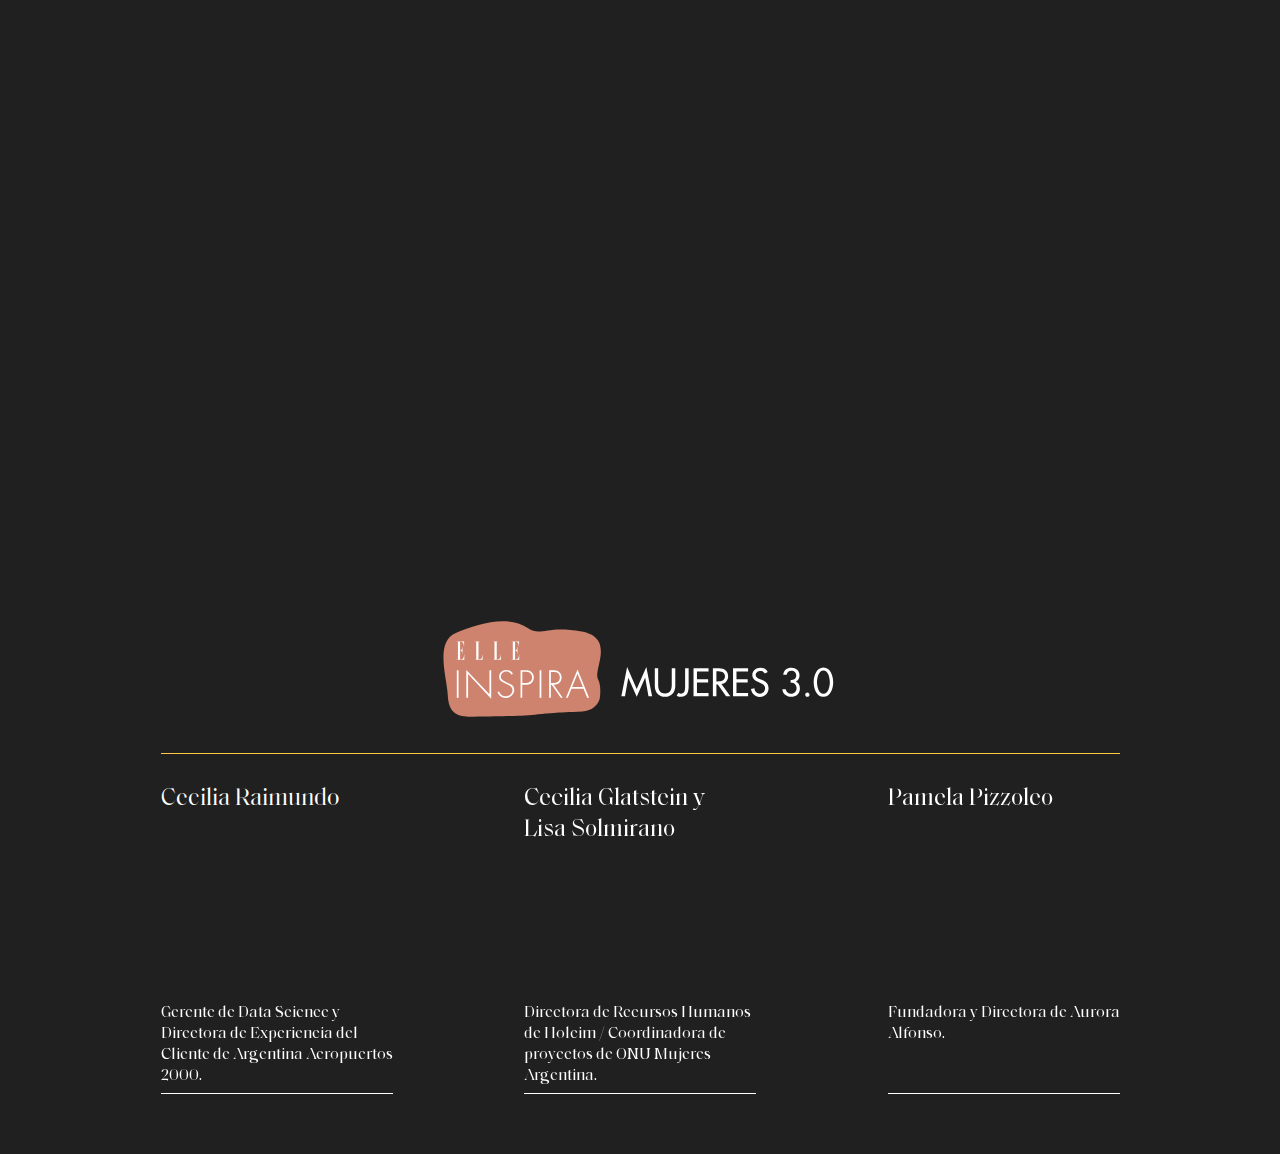
==== index.html @ 0107b200 "Add files via upload" ====
<!DOCTYPE html>
<html lang="en">
    <head>
        <meta charset="UTF-8">
        <meta http-equiv="X-UA-Compatible" content="IE=edge">
        <meta name="viewport" content="width=device-width, initial-scale=1.0">
        <link rel="stylesheet" href="style.css">
        <title></title>
    </head>

    <body>
        <section id="moduloVideo">
            <div class="cont-modulo">

                <div class="cont-video-jumbo modelo-desktop">
                    <iframe src="https://www.youtube.com/embed/0T-62AN6V2c" frameborder="0" scrolling="no" ></iframe>
                </div>

                <div class="cont-video-jumbo modelo-mobile">
                    <iframe src="https://www.youtube.com/embed/0T-62AN6V2c" frameborder="0" scrolling="no" ></iframe>
                </div>

                <div class="texto-jumbo">
                    <img class="logo-elle" src="img/logo_inspira.svg" alt="Logo Elle Inspira">
                </div>

                <div class="cont-charla-video">

                    <div class="charla-video">
                        <div class="cont-nombre">

                            <h5>Cecilia Raimundo</h5>
                        
                        </div>

                            <iframe id="modeloCapsula" src="https://www.youtube.com/embed/t0L3g4Hi4Vg" frameborder="0"  scrolling="no" allow="accelerometer; autoplay; clipboard-write; encrypted-media; gyroscope; picture-in-picture; web-share" allowfullscreen="" ></iframe>
                        <div class="cont-detalle">
                            <p>Gerente de Data Science y Directora de Experiencia del Cliente de Argentina Aeropuertos 2000.</p>
                        </div>
                    </div>

                    <div class="charla-video">
                        <div class="cont-nombre">
                            <h5>Cecilia Glatstein y <br> Lisa Solmirano</h5>
                        </div>
                        
                        <iframe id="modeloCapsula" src="https://www.youtube.com/embed/zRc1JGCnW1o" frameborder="0"  scrolling="no" allow="accelerometer; autoplay; clipboard-write; encrypted-media; gyroscope; picture-in-picture; web-share" allowfullscreen="" ></iframe>

                        <div class="cont-detalle">
                            <p>Directora de Recursos Humanos de Holcim / Coordinadora de proyectos de ONU Mujeres Argentina.</p>
                        </div>
                    </div>

                    <div class="charla-video">

                        <div class="cont-nombre">
                            <h5>Pamela Pizzoleo</h5>
                        </div>

                        <iframe id="modeloCapsula" src="https://www.youtube.com/embed/wc9T7Fb4LeM" frameborder="0"  scrolling="no" allow="accelerometer; autoplay; clipboard-write; encrypted-media; gyroscope; picture-in-picture; web-share" allowfullscreen="" ></iframe>

                        <div class="cont-detalle">
                            <p>Fundadora y Directora de Aurora Alfonso.</p>
                        </div>
                    </div>

                </div>

            </div>
        </section>
    </body>
</html>
---- style.css ----
body {
  margin: 0px;
}

@font-face {
  font-family: SaolDisplay-Regular;
  src: url(/fonts/SaolDisplay-Regular.woff);
}

body {
  margin: 0px;
  background-color: #202020;
}

section#moduloVideo {
  width: 100%;
  height: auto;
  display: -webkit-box;
  display: -ms-flexbox;
  display: flex;
  -webkit-box-pack: center;
      -ms-flex-pack: center;
          justify-content: center;
  -ms-flex-line-pack: center;
      align-content: center;
}

section#moduloVideo .cont-modulo {
  width: 975px;
  margin: auto;
  padding: 50px 8px;
  display: -webkit-box;
  display: -ms-flexbox;
  display: flex;
  -webkit-box-orient: vertical;
  -webkit-box-direction: normal;
      -ms-flex-direction: column;
          flex-direction: column;
  -webkit-box-pack: center;
      -ms-flex-pack: center;
          justify-content: center;
  -ms-flex-line-pack: center;
      align-content: center;
  -webkit-box-align: center;
      -ms-flex-align: center;
          align-items: center;
  -webkit-box-sizing: border-box;
          box-sizing: border-box;
}

section#moduloVideo .cont-modulo .cont-video-jumbo {
  width: 100%;
  height: auto;
  max-width: 975px;
  padding-top: 56.25%;
  /*Relacion 16/9 = 56.25%*/
  position: relative;
}

section#moduloVideo .cont-modulo .cont-video-jumbo iframe {
  position: absolute;
  height: 100%;
  width: 100%;
  top: 0px;
  left: 0px;
}

section#moduloVideo .cont-modulo .modelo-desktop {
  display: block;
}

section#moduloVideo .cont-modulo .modelo-mobile {
  display: none;
}

section#moduloVideo .cont-modulo .texto-jumbo {
  width: 100%;
  padding: 20px 0px;
  -webkit-box-sizing: border-box;
          box-sizing: border-box;
  border-bottom: 1px solid #FFC845;
  text-align: center;
}

section#moduloVideo .cont-modulo .texto-jumbo .logo-elle {
  width: 400px;
  height: auto;
  margin-left: auto;
  margin-right: auto;
}

section#moduloVideo .cont-modulo .texto-jumbo h1 {
  font-family: 'SaolDisplay-Regular';
  font-size: 38px;
  margin: 0px;
  color: #FFC845;
  font-weight: normal;
  text-align: center;
}

section#moduloVideo .cont-modulo .cont-charla-video {
  width: 100%;
  height: auto;
  display: -webkit-box;
  display: -ms-flexbox;
  display: flex;
  -webkit-box-orient: horizontal;
  -webkit-box-direction: normal;
      -ms-flex-direction: row;
          flex-direction: row;
  -webkit-box-pack: justify;
      -ms-flex-pack: justify;
          justify-content: space-between;
}

section#moduloVideo .cont-modulo .cont-charla-video .charla-video {
  width: 232px;
  height: auto;
  display: -webkit-box;
  display: -ms-flexbox;
  display: flex;
  -webkit-box-orient: vertical;
  -webkit-box-direction: normal;
      -ms-flex-direction: column;
          flex-direction: column;
  padding: 20px 0px 10px 0px;
}

section#moduloVideo .cont-modulo .cont-charla-video .charla-video .cont-nombre {
  width: 100%;
  height: 90px;
}

section#moduloVideo .cont-modulo .cont-charla-video .charla-video .cont-nombre h5 {
  font-family: 'SaolDisplay-Regular';
  font-size: 24px;
  margin: 10px 0px;
  color: #fff;
  font-weight: normal;
  text-align: left;
}

section#moduloVideo .cont-modulo .cont-charla-video .charla-video .cont-detalle {
  width: 100%;
  height: 100px;
  border-bottom: 1px solid #fff;
}

section#moduloVideo .cont-modulo .cont-charla-video .charla-video .cont-detalle p {
  font-family: 'SaolDisplay-Regular';
  font-size: 16px;
  margin: 10px 0px;
  color: #fff;
  font-weight: normal;
  text-align: left;
  padding: 0px 0px 10px 0px;
}

section#moduloVideo .cont-modulo .cont-charla-video .charla-video iframe#modeloCapsula {
  width: 232px;
  height: 129px;
  top: 0px;
  left: 0px;
}

@media (max-width: 1000px) {
  section#moduloVideo .cont-modulo .modelo-mobile {
    display: block;
  }
  section#moduloVideo .cont-modulo .modelo-desktop {
    display: none;
  }
  section#moduloVideo .cont-modulo .texto-jumbo h1 {
    font-size: 26px;
  }
  section#moduloVideo .cont-modulo .cont-charla-video {
    -webkit-box-orient: vertical;
    -webkit-box-direction: normal;
        -ms-flex-direction: column;
            flex-direction: column;
    -webkit-box-align: center;
        -ms-flex-align: center;
            align-items: center;
  }
  section#moduloVideo .cont-modulo .cont-charla-video .charla-video {
    width: 300px;
    padding: 10px 0px;
  }
  section#moduloVideo .cont-modulo .cont-charla-video .charla-video .cont-nombre {
    width: 100%;
    height: 500px;
  }
  section#moduloVideo .cont-modulo .cont-charla-video .charla-video .cont-nombre h5 {
    font-size: 20px;
    text-align: center;
  }
  section#moduloVideo .cont-modulo .cont-charla-video .charla-video p {
    font-size: 14px;
    text-align: center;
  }
  section#moduloVideo .cont-modulo .cont-charla-video .charla-video iframe#modeloCapsula {
    width: 300px;
    height: 169px;
  }
}
/*# sourceMappingURL=style.css.map */
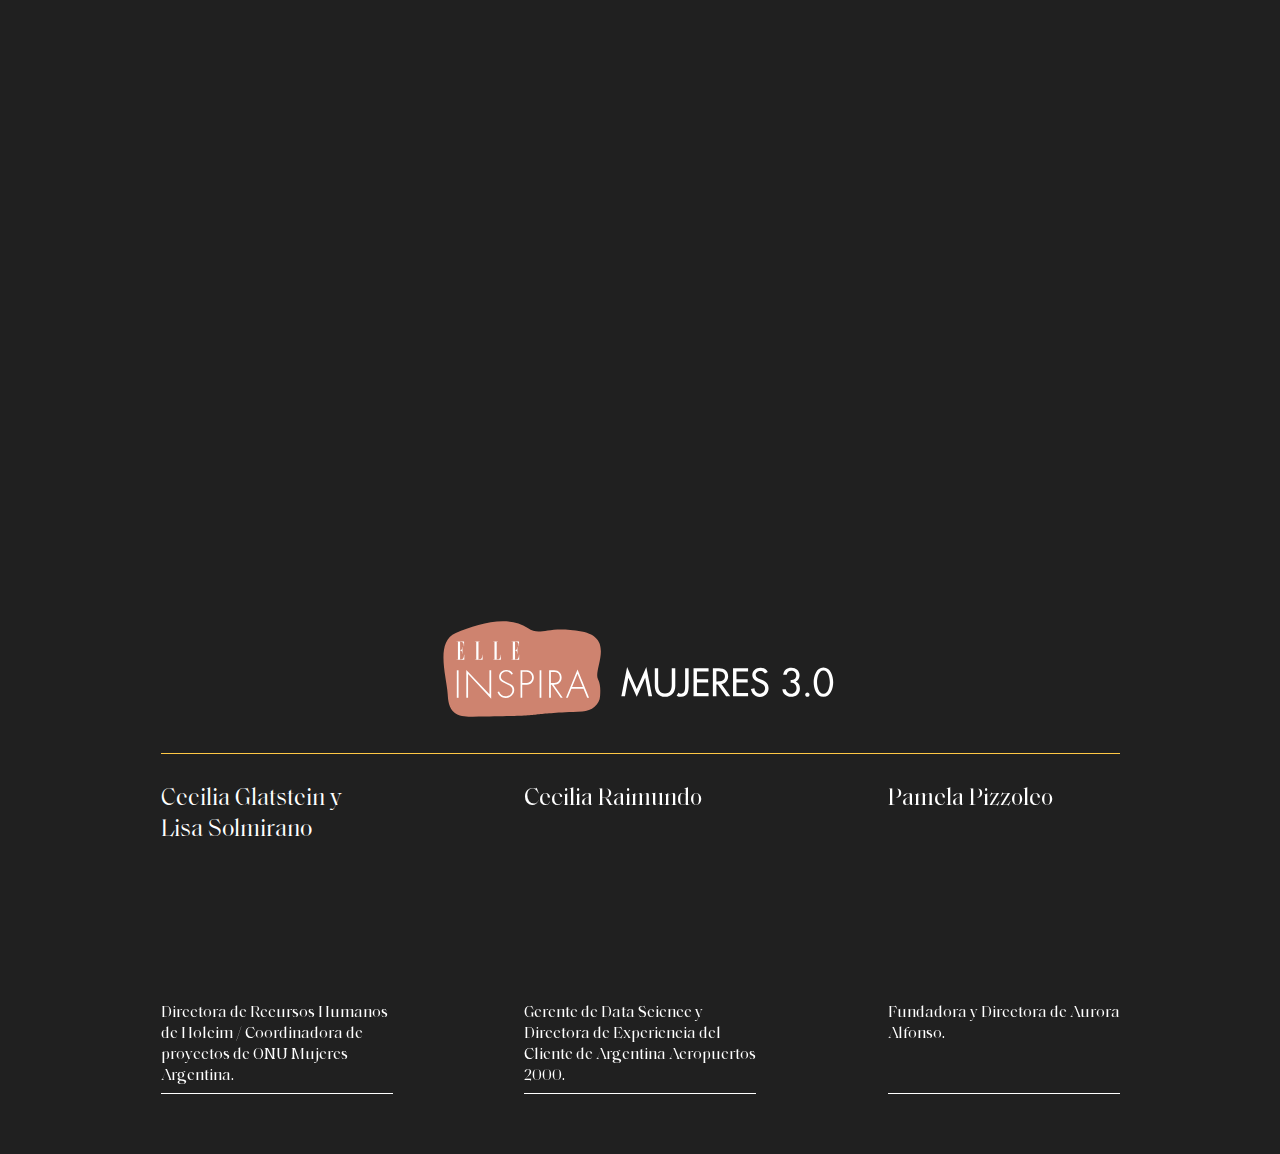
==== commit 5d4ca975: "Add files via upload" ====
--- a/index.html
+++ b/index.html
@@ -13,11 +13,11 @@
             <div class="cont-modulo">
 
                 <div class="cont-video-jumbo modelo-desktop">
-                    <iframe src="https://www.youtube.com/embed/0T-62AN6V2c" frameborder="0" scrolling="no" ></iframe>
+                    <iframe src="https://www.youtube.com/embed/o2-Px4vA7Ig" frameborder="0" scrolling="no" ></iframe>
                 </div>
 
                 <div class="cont-video-jumbo modelo-mobile">
-                    <iframe src="https://www.youtube.com/embed/0T-62AN6V2c" frameborder="0" scrolling="no" ></iframe>
+                    <iframe src="https://www.youtube.com/embed/o2-Px4vA7Ig" frameborder="0" scrolling="no" ></iframe>
                 </div>
 
                 <div class="texto-jumbo">
@@ -25,6 +25,18 @@
                 </div>
 
                 <div class="cont-charla-video">
+
+                    <div class="charla-video">
+                        <div class="cont-nombre">
+                            <h5>Cecilia Glatstein y <br> Lisa Solmirano</h5>
+                        </div>
+                        
+                        <iframe id="modeloCapsula" src="https://www.youtube.com/embed/zRc1JGCnW1o" frameborder="0"  scrolling="no" allow="accelerometer; autoplay; clipboard-write; encrypted-media; gyroscope; picture-in-picture; web-share" allowfullscreen="" ></iframe>
+
+                        <div class="cont-detalle">
+                            <p>Directora de Recursos Humanos de Holcim / Coordinadora de proyectos de ONU Mujeres Argentina.</p>
+                        </div>
+                    </div>
 
                     <div class="charla-video">
                         <div class="cont-nombre">
@@ -36,18 +48,6 @@
                             <iframe id="modeloCapsula" src="https://www.youtube.com/embed/t0L3g4Hi4Vg" frameborder="0"  scrolling="no" allow="accelerometer; autoplay; clipboard-write; encrypted-media; gyroscope; picture-in-picture; web-share" allowfullscreen="" ></iframe>
                         <div class="cont-detalle">
                             <p>Gerente de Data Science y Directora de Experiencia del Cliente de Argentina Aeropuertos 2000.</p>
-                        </div>
-                    </div>
-
-                    <div class="charla-video">
-                        <div class="cont-nombre">
-                            <h5>Cecilia Glatstein y <br> Lisa Solmirano</h5>
-                        </div>
-                        
-                        <iframe id="modeloCapsula" src="https://www.youtube.com/embed/zRc1JGCnW1o" frameborder="0"  scrolling="no" allow="accelerometer; autoplay; clipboard-write; encrypted-media; gyroscope; picture-in-picture; web-share" allowfullscreen="" ></iframe>
-
-                        <div class="cont-detalle">
-                            <p>Directora de Recursos Humanos de Holcim / Coordinadora de proyectos de ONU Mujeres Argentina.</p>
                         </div>
                     </div>
 
--- a/style.css
+++ b/style.css
@@ -170,6 +170,12 @@
   section#moduloVideo .cont-modulo .modelo-desktop {
     display: none;
   }
+  section#moduloVideo .cont-modulo .texto-jumbo .logo-elle {
+    width: 300px;
+    height: auto;
+    margin-left: auto;
+    margin-right: auto;
+  }
   section#moduloVideo .cont-modulo .texto-jumbo h1 {
     font-size: 26px;
   }
@@ -188,13 +194,13 @@
   }
   section#moduloVideo .cont-modulo .cont-charla-video .charla-video .cont-nombre {
     width: 100%;
-    height: 500px;
+    height: 90px;
   }
   section#moduloVideo .cont-modulo .cont-charla-video .charla-video .cont-nombre h5 {
     font-size: 20px;
     text-align: center;
   }
-  section#moduloVideo .cont-modulo .cont-charla-video .charla-video p {
+  section#moduloVideo .cont-modulo .cont-charla-video .charla-video .cont-detalle p {
     font-size: 14px;
     text-align: center;
   }
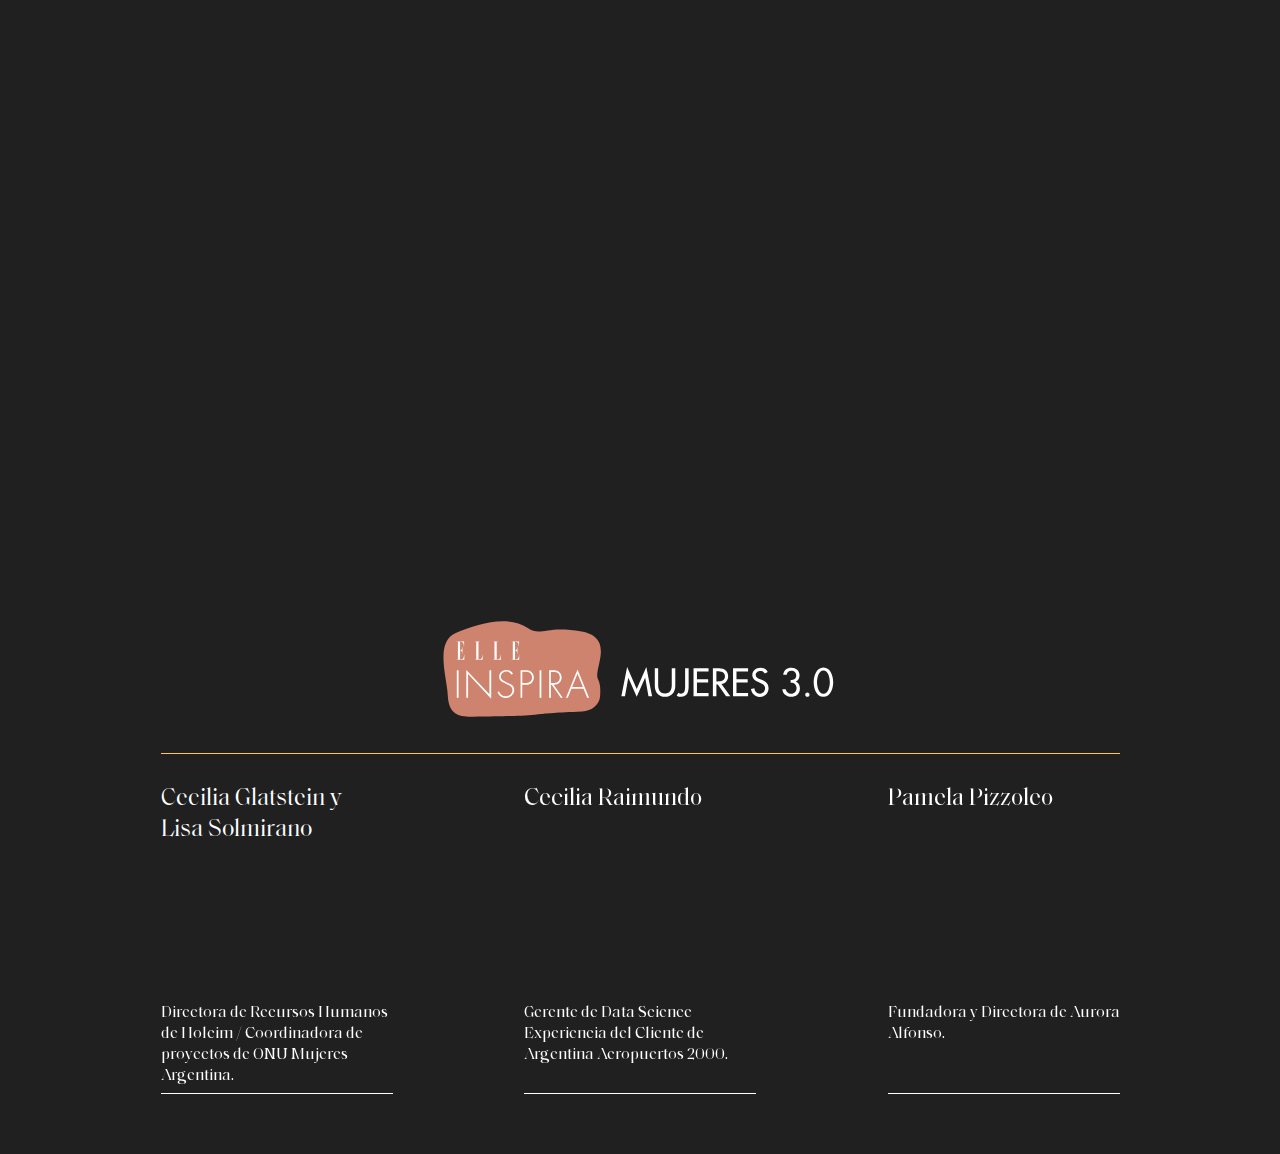
==== commit 00a3fb10: "Add files via upload" ====
--- a/index.html
+++ b/index.html
@@ -31,7 +31,7 @@
                             <h5>Cecilia Glatstein y <br> Lisa Solmirano</h5>
                         </div>
                         
-                        <iframe id="modeloCapsula" src="https://www.youtube.com/embed/zRc1JGCnW1o" frameborder="0"  scrolling="no" allow="accelerometer; autoplay; clipboard-write; encrypted-media; gyroscope; picture-in-picture; web-share" allowfullscreen="" ></iframe>
+                        <iframe id="modeloCapsula" src="https://www.youtube.com/embed/0HecNgvfLEc" frameborder="0"  scrolling="no" allow="accelerometer; autoplay; clipboard-write; encrypted-media; gyroscope; picture-in-picture; web-share" allowfullscreen="" ></iframe>
 
                         <div class="cont-detalle">
                             <p>Directora de Recursos Humanos de Holcim / Coordinadora de proyectos de ONU Mujeres Argentina.</p>
@@ -45,9 +45,10 @@
                         
                         </div>
 
-                            <iframe id="modeloCapsula" src="https://www.youtube.com/embed/t0L3g4Hi4Vg" frameborder="0"  scrolling="no" allow="accelerometer; autoplay; clipboard-write; encrypted-media; gyroscope; picture-in-picture; web-share" allowfullscreen="" ></iframe>
+                            <iframe id="modeloCapsula" src="https://www.youtube.com/embed/_lyJvBZTvnQ" frameborder="0"  scrolling="no" allow="accelerometer; autoplay; clipboard-write; encrypted-media; gyroscope; picture-in-picture; web-share" allowfullscreen="" ></iframe>
                         <div class="cont-detalle">
-                            <p>Gerente de Data Science y Directora de Experiencia del Cliente de Argentina Aeropuertos 2000.</p>
+                            <p>Gerente de Data Science<br>
+                            Experiencia del Cliente de Argentina Aeropuertos 2000.</p>
                         </div>
                     </div>
 
@@ -57,7 +58,7 @@
                             <h5>Pamela Pizzoleo</h5>
                         </div>
 
-                        <iframe id="modeloCapsula" src="https://www.youtube.com/embed/wc9T7Fb4LeM" frameborder="0"  scrolling="no" allow="accelerometer; autoplay; clipboard-write; encrypted-media; gyroscope; picture-in-picture; web-share" allowfullscreen="" ></iframe>
+                        <iframe id="modeloCapsula" src="https://www.youtube.com/embed/SX_DByr2lFQ" frameborder="0"  scrolling="no" allow="accelerometer; autoplay; clipboard-write; encrypted-media; gyroscope; picture-in-picture; web-share" allowfullscreen="" ></iframe>
 
                         <div class="cont-detalle">
                             <p>Fundadora y Directora de Aurora Alfonso.</p>
--- a/style.css
+++ b/style.css
@@ -164,6 +164,9 @@
 }
 
 @media (max-width: 1000px) {
+  section#moduloVideo .cont-modulo {
+    padding: 5px 8px;
+  }
   section#moduloVideo .cont-modulo .modelo-mobile {
     display: block;
   }
@@ -177,7 +180,7 @@
     margin-right: auto;
   }
   section#moduloVideo .cont-modulo .texto-jumbo h1 {
-    font-size: 26px;
+    font-size: 24px;
   }
   section#moduloVideo .cont-modulo .cont-charla-video {
     -webkit-box-orient: vertical;
@@ -194,15 +197,19 @@
   }
   section#moduloVideo .cont-modulo .cont-charla-video .charla-video .cont-nombre {
     width: 100%;
-    height: 90px;
+    height: 60px;
   }
   section#moduloVideo .cont-modulo .cont-charla-video .charla-video .cont-nombre h5 {
-    font-size: 20px;
+    font-size: 18px;
     text-align: center;
   }
+  section#moduloVideo .cont-modulo .cont-charla-video .charla-video .cont-detalle {
+    height: 60px;
+  }
   section#moduloVideo .cont-modulo .cont-charla-video .charla-video .cont-detalle p {
-    font-size: 14px;
+    font-size: 13px;
     text-align: center;
+    margin: 5px 0px;
   }
   section#moduloVideo .cont-modulo .cont-charla-video .charla-video iframe#modeloCapsula {
     width: 300px;
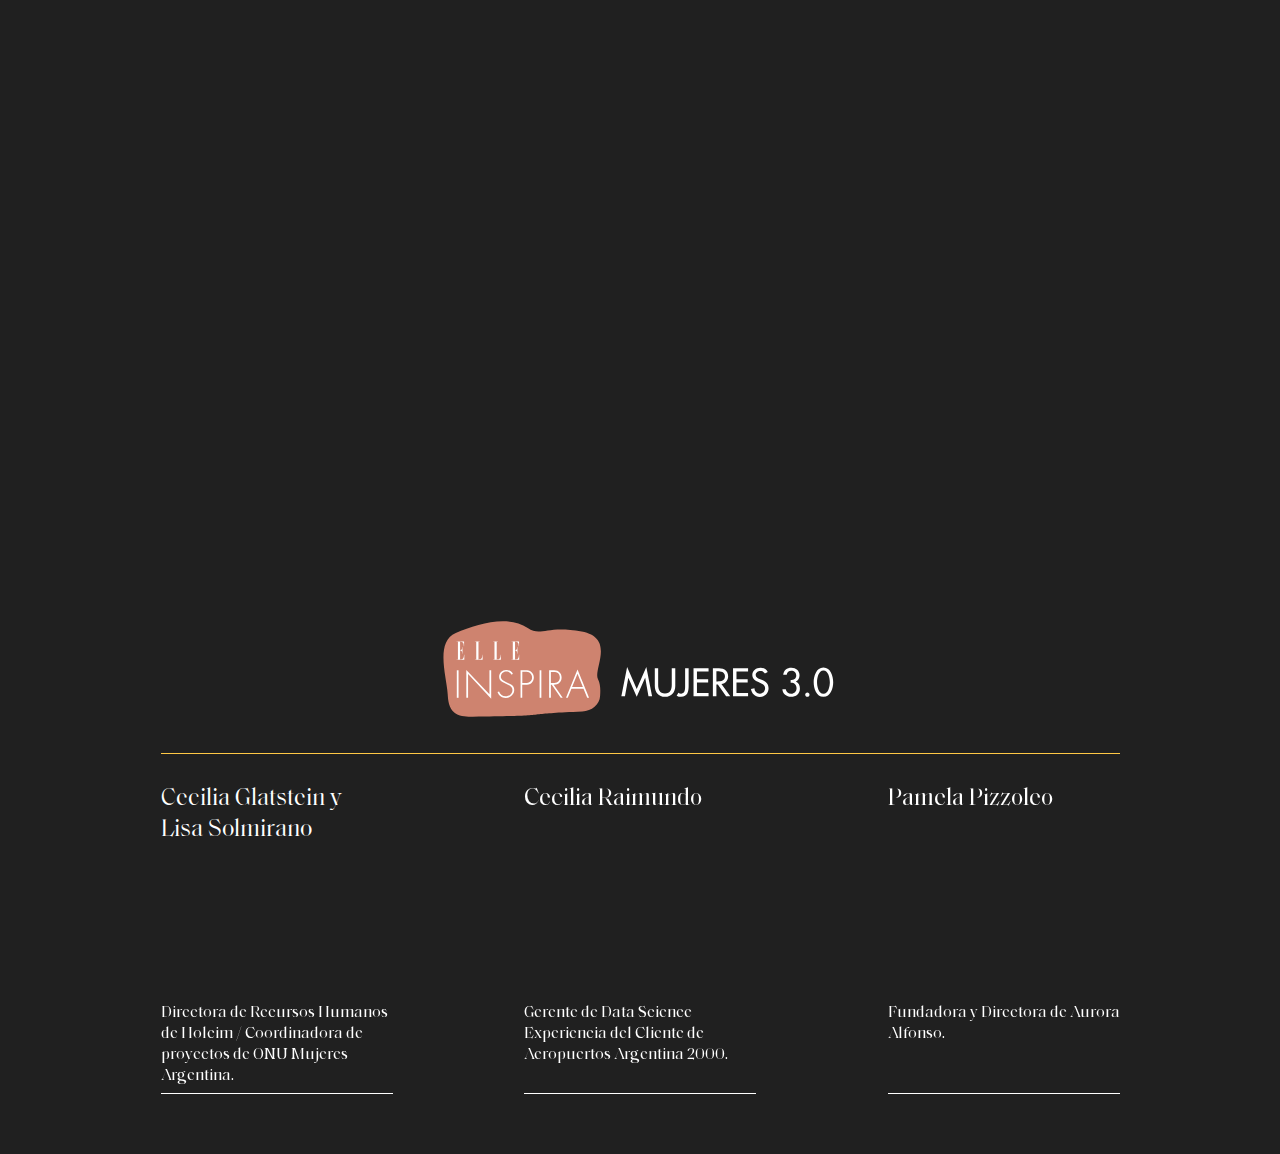
==== commit 5c3ca3fc: "Add files via upload" ====
--- a/index.html
+++ b/index.html
@@ -48,7 +48,7 @@
                             <iframe id="modeloCapsula" src="https://www.youtube.com/embed/_lyJvBZTvnQ" frameborder="0"  scrolling="no" allow="accelerometer; autoplay; clipboard-write; encrypted-media; gyroscope; picture-in-picture; web-share" allowfullscreen="" ></iframe>
                         <div class="cont-detalle">
                             <p>Gerente de Data Science<br>
-                            Experiencia del Cliente de Argentina Aeropuertos 2000.</p>
+                            Experiencia del Cliente de Aeropuertos Argentina 2000.</p>
                         </div>
                     </div>
 
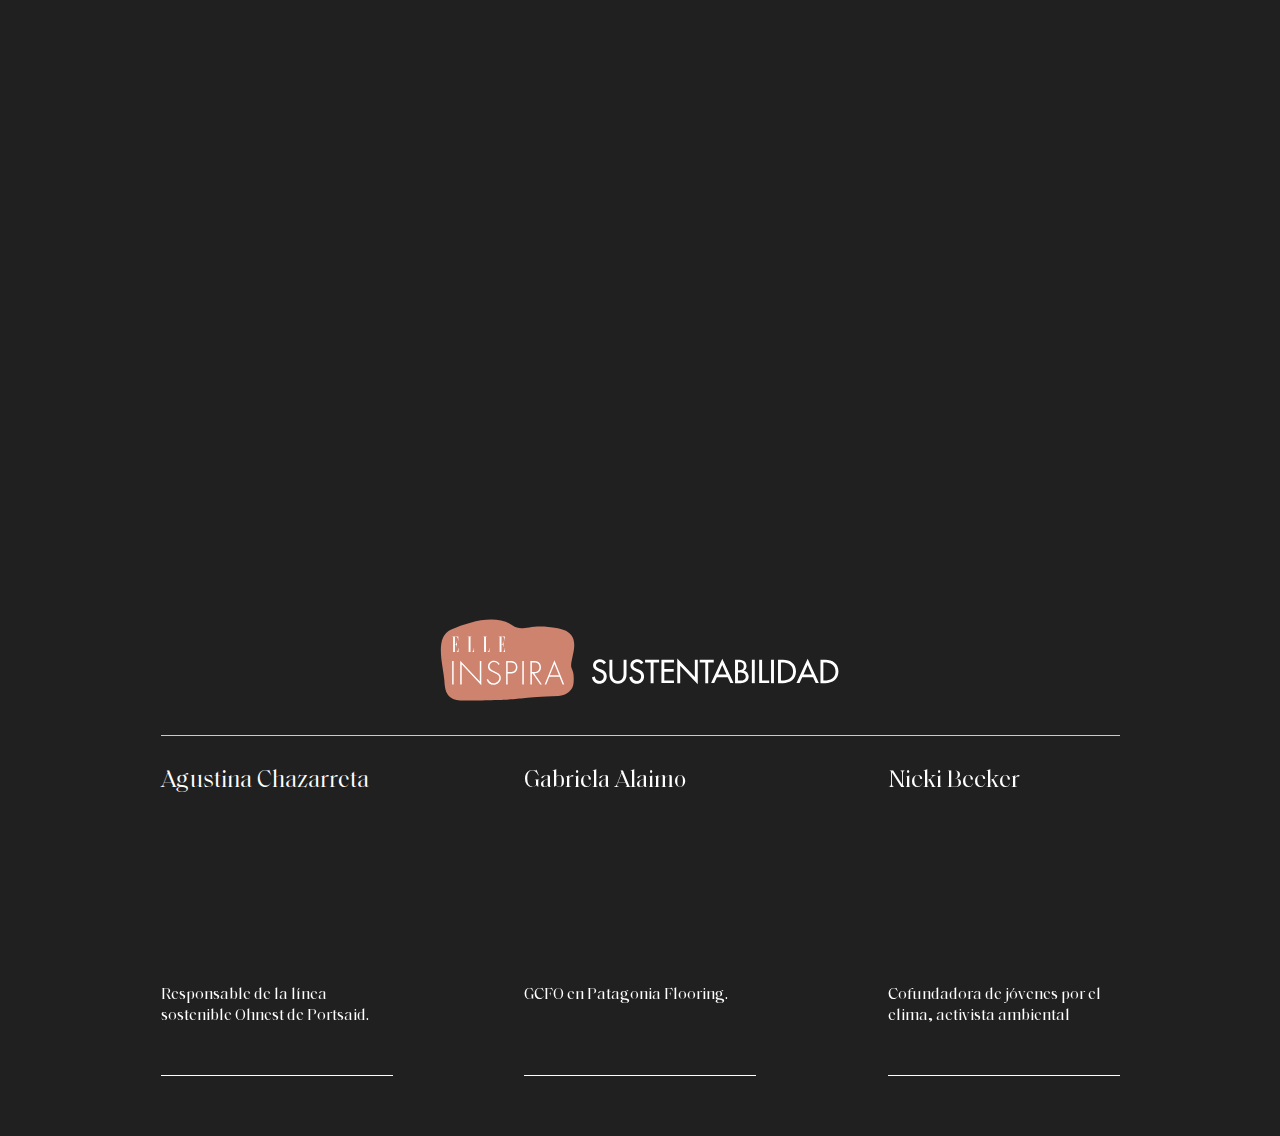
==== commit b6ea5003: "Add files via upload" ====
--- a/index.html
+++ b/index.html
@@ -13,11 +13,11 @@
             <div class="cont-modulo">
 
                 <div class="cont-video-jumbo modelo-desktop">
-                    <iframe src="https://www.youtube.com/embed/o2-Px4vA7Ig" frameborder="0" scrolling="no" ></iframe>
+                    <iframe src="https://www.youtube.com/embed/1D0aBDskKo4" frameborder="0" scrolling="no" ></iframe>
                 </div>
 
                 <div class="cont-video-jumbo modelo-mobile">
-                    <iframe src="https://www.youtube.com/embed/o2-Px4vA7Ig" frameborder="0" scrolling="no" ></iframe>
+                    <iframe src="https://www.youtube.com/embed/1D0aBDskKo4" frameborder="0" scrolling="no" ></iframe>
                 </div>
 
                 <div class="texto-jumbo">
@@ -28,40 +28,39 @@
 
                     <div class="charla-video">
                         <div class="cont-nombre">
-                            <h5>Cecilia Glatstein y <br> Lisa Solmirano</h5>
+                            <h5>Agustina Chazarreta</h5>
                         </div>
                         
-                        <iframe id="modeloCapsula" src="https://www.youtube.com/embed/0HecNgvfLEc" frameborder="0"  scrolling="no" allow="accelerometer; autoplay; clipboard-write; encrypted-media; gyroscope; picture-in-picture; web-share" allowfullscreen="" ></iframe>
+                        <iframe id="modeloCapsula" src="https://www.youtube.com/embed/301lTAaVA8s" frameborder="0"  scrolling="no" allow="accelerometer; autoplay; clipboard-write; encrypted-media; gyroscope; picture-in-picture; web-share" allowfullscreen="" ></iframe>
 
                         <div class="cont-detalle">
-                            <p>Directora de Recursos Humanos de Holcim / Coordinadora de proyectos de ONU Mujeres Argentina.</p>
+                            <p>Responsable de la línea sostenible Ohnest de Portsaid.</p>
                         </div>
                     </div>
 
                     <div class="charla-video">
                         <div class="cont-nombre">
 
-                            <h5>Cecilia Raimundo</h5>
+                            <h5>Gabriela Alaimo</h5>
                         
                         </div>
 
-                            <iframe id="modeloCapsula" src="https://www.youtube.com/embed/_lyJvBZTvnQ" frameborder="0"  scrolling="no" allow="accelerometer; autoplay; clipboard-write; encrypted-media; gyroscope; picture-in-picture; web-share" allowfullscreen="" ></iframe>
+                            <iframe id="modeloCapsula" src="https://www.youtube.com/embed/A50gPln1Cao" frameborder="0"  scrolling="no" allow="accelerometer; autoplay; clipboard-write; encrypted-media; gyroscope; picture-in-picture; web-share" allowfullscreen="" ></iframe>
                         <div class="cont-detalle">
-                            <p>Gerente de Data Science<br>
-                            Experiencia del Cliente de Aeropuertos Argentina 2000.</p>
+                            <p>GCFO en Patagonia Flooring.</p>
                         </div>
                     </div>
 
                     <div class="charla-video">
 
                         <div class="cont-nombre">
-                            <h5>Pamela Pizzoleo</h5>
+                            <h5>Nicki Becker</h5>
                         </div>
 
-                        <iframe id="modeloCapsula" src="https://www.youtube.com/embed/SX_DByr2lFQ" frameborder="0"  scrolling="no" allow="accelerometer; autoplay; clipboard-write; encrypted-media; gyroscope; picture-in-picture; web-share" allowfullscreen="" ></iframe>
+                        <iframe id="modeloCapsula" src="https://www.youtube.com/embed/lB9ZLHVVreM" frameborder="0"  scrolling="no" allow="accelerometer; autoplay; clipboard-write; encrypted-media; gyroscope; picture-in-picture; web-share" allowfullscreen="" ></iframe>
 
                         <div class="cont-detalle">
-                            <p>Fundadora y Directora de Aurora Alfonso.</p>
+                            <p>Cofundadora de jóvenes por el clima, activista ambiental</p>
                         </div>
                     </div>
 
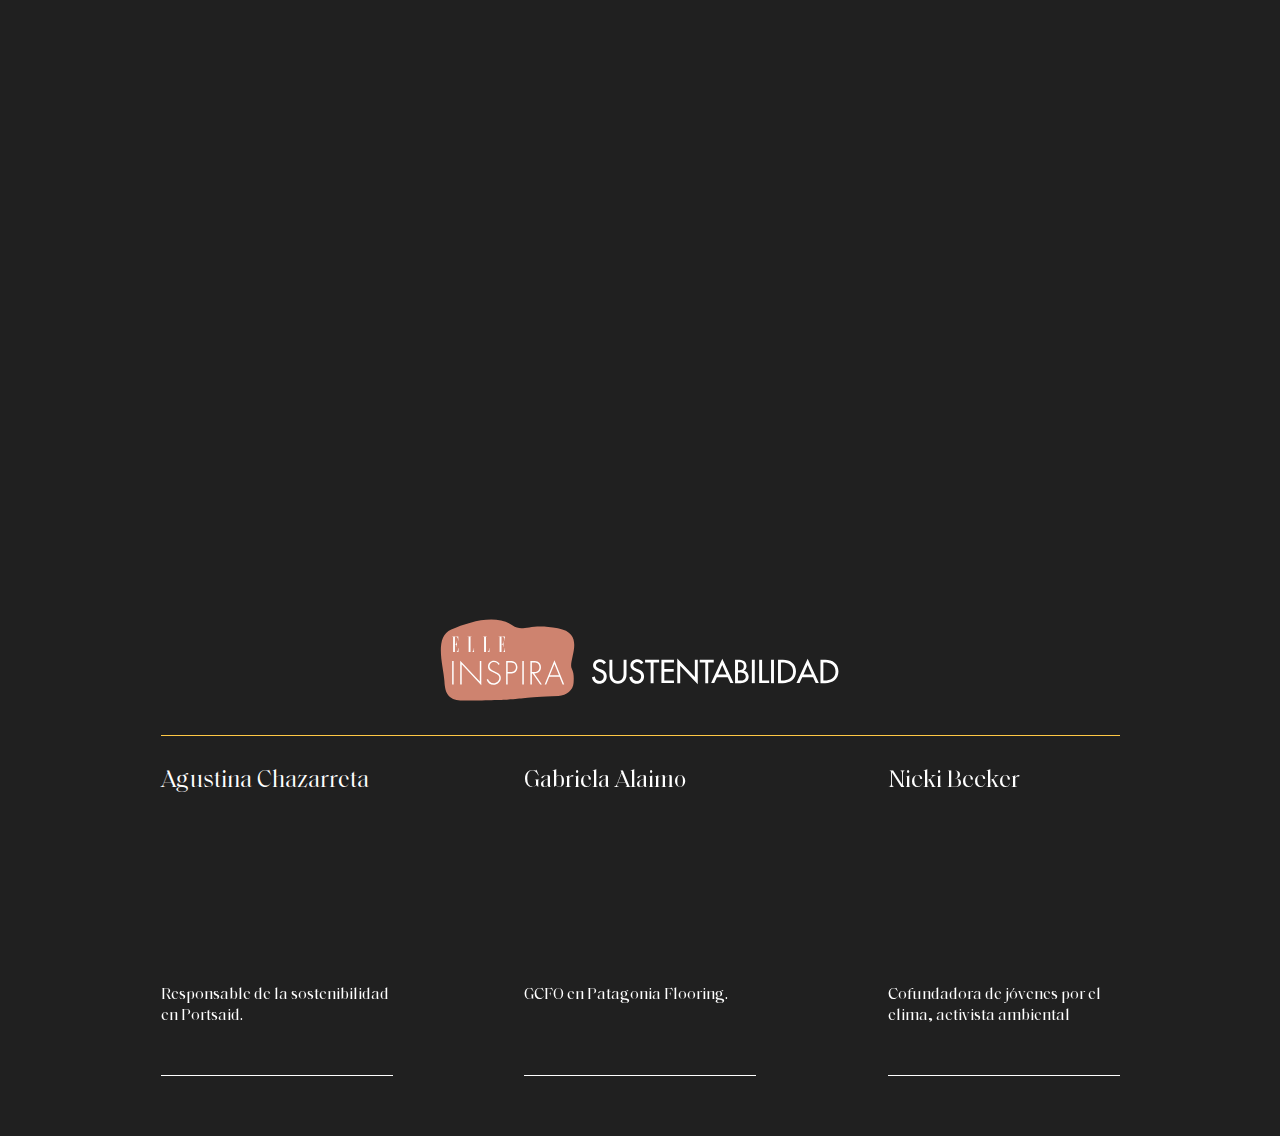
==== commit 31532aa8: "Add files via upload" ====
--- a/index.html
+++ b/index.html
@@ -34,7 +34,7 @@
                         <iframe id="modeloCapsula" src="https://www.youtube.com/embed/301lTAaVA8s" frameborder="0"  scrolling="no" allow="accelerometer; autoplay; clipboard-write; encrypted-media; gyroscope; picture-in-picture; web-share" allowfullscreen="" ></iframe>
 
                         <div class="cont-detalle">
-                            <p>Responsable de la línea sostenible Ohnest de Portsaid.</p>
+                            <p>Responsable de la sostenibilidad en Portsaid.</p>
                         </div>
                     </div>
 
